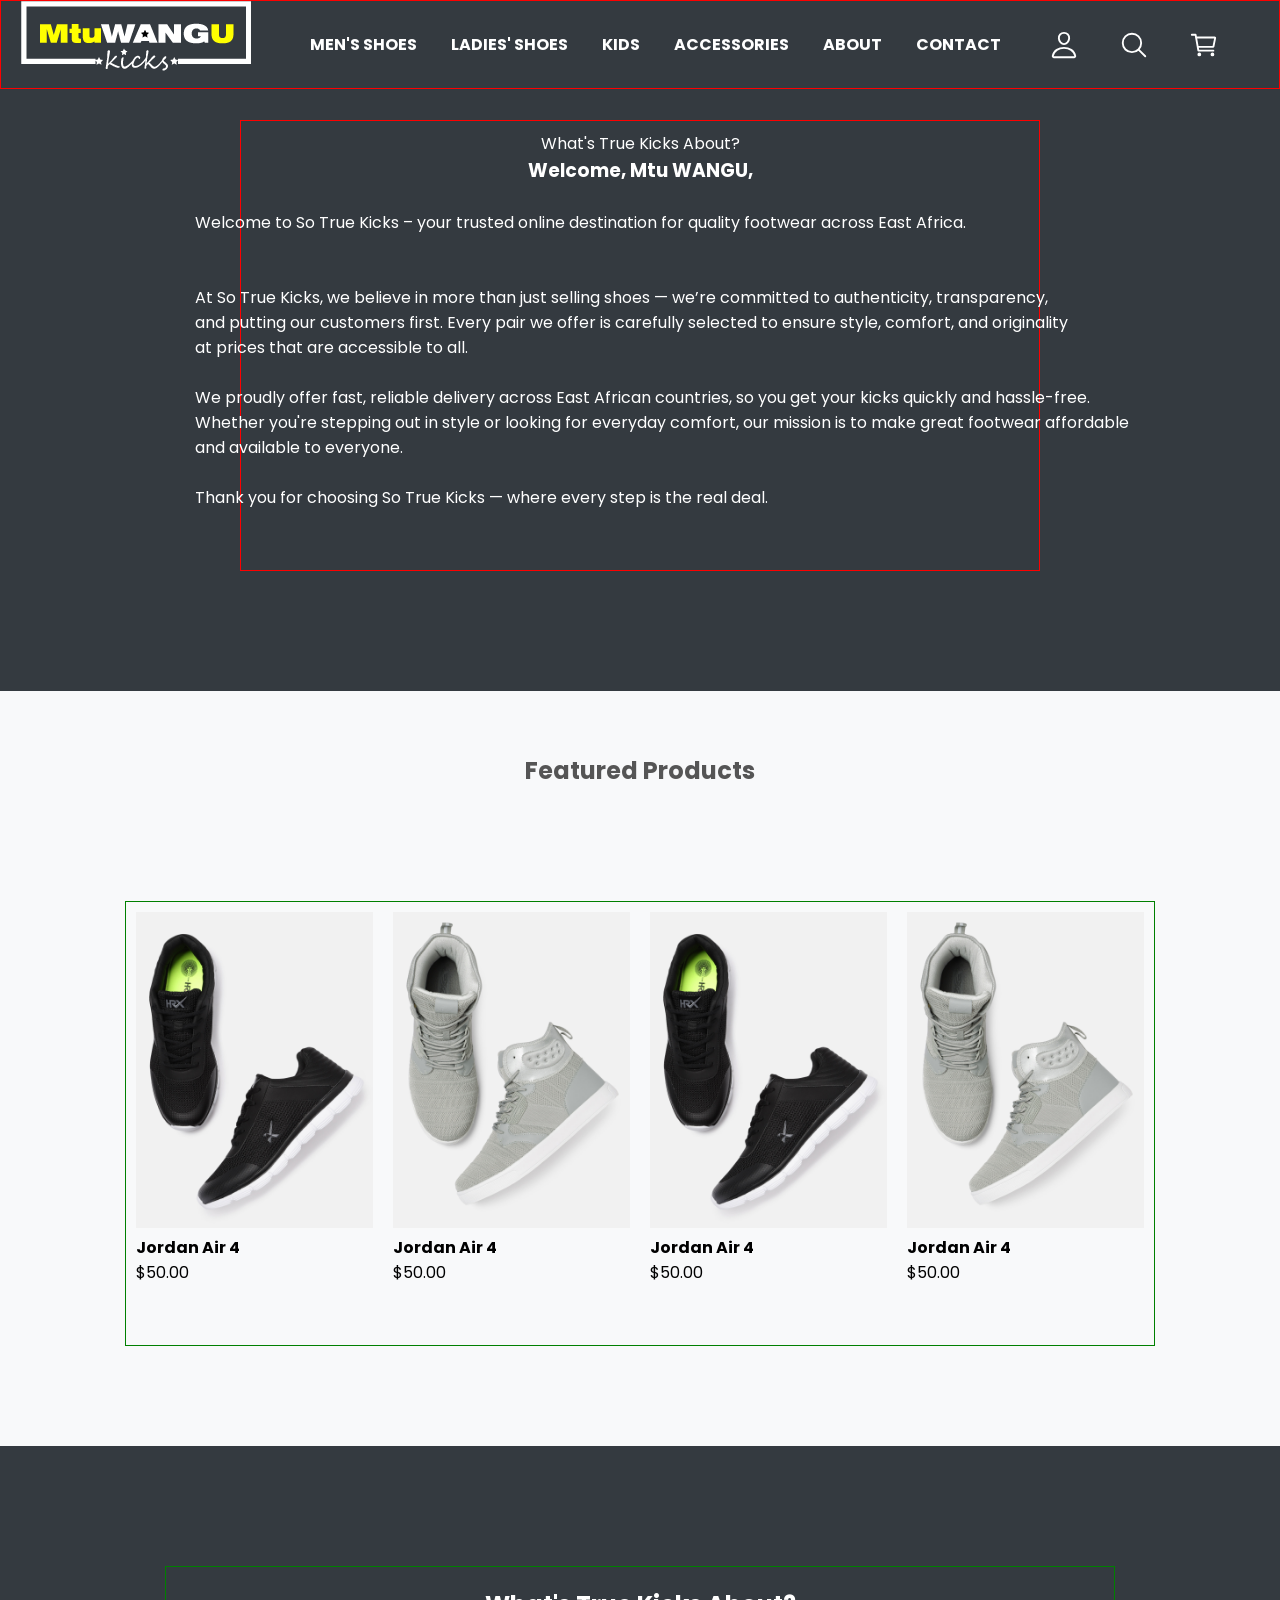
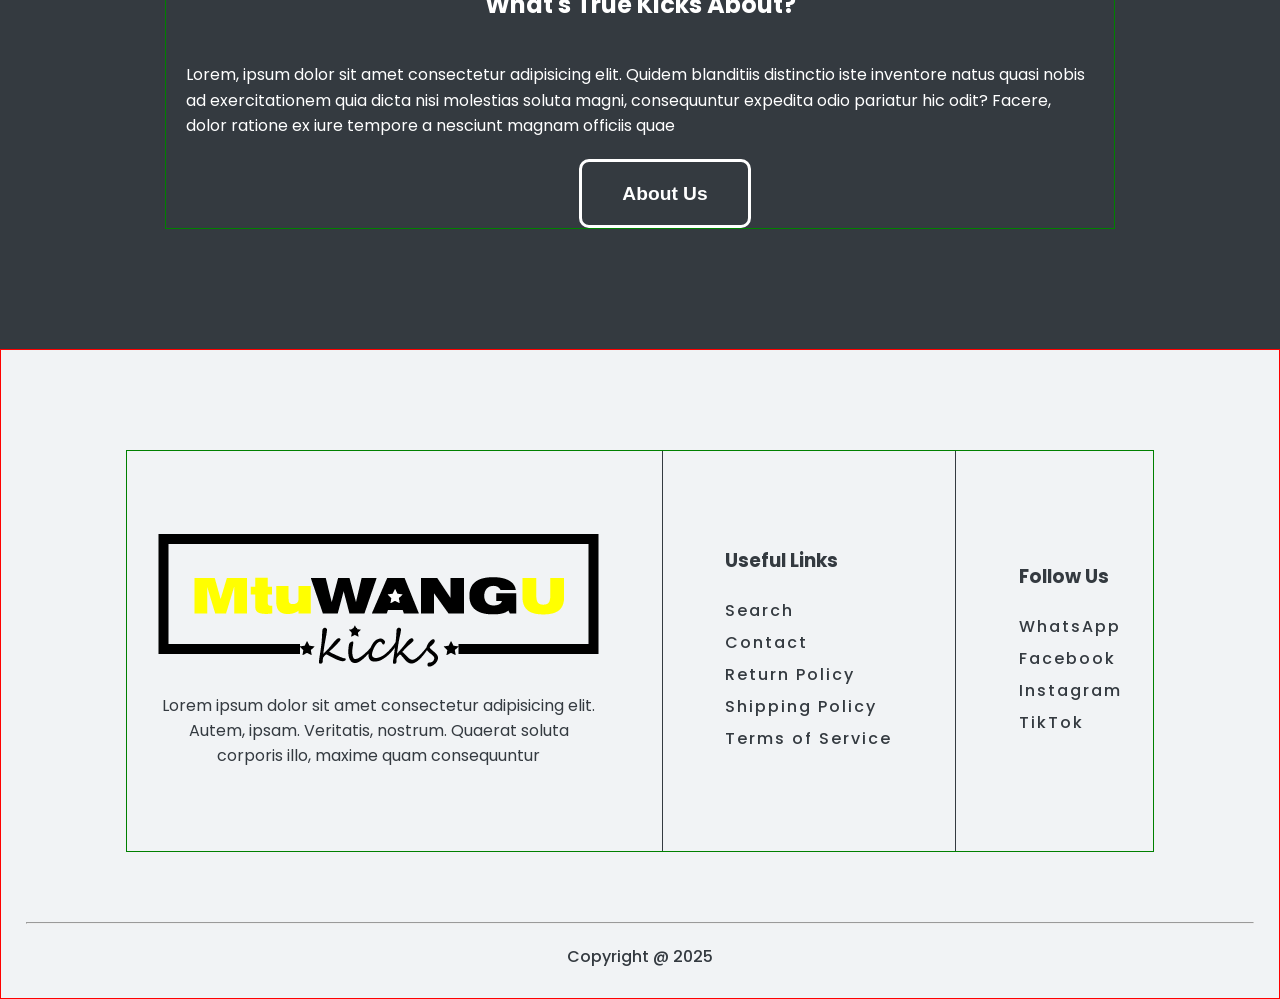
==== Frontend/about.html @ 8e501527 "first commit" ====
<!DOCTYPE html>
<html lang="en">
<head>
    <meta charset="UTF-8">
    <meta name="viewport" content="width=device-width, initial-scale=1.0">
    <title>TrueKicks</title>
    <!-- Always put the font links before CSS link  -->
    <link rel="preconnect" href="https://fonts.googleapis.com">
    <link rel="preconnect" href="https://fonts.gstatic.com" crossorigin>
    <link href="https://fonts.googleapis.com/css2?family=Fira+Code:wght@300..700&family=Poppins:ital,wght@0,100;0,200;0,300;0,400;0,500;0,600;0,700;0,800;0,900;1,100;1,200;1,300;1,400;1,500;1,600;1,700;1,800;1,900&display=swap" rel="stylesheet">

    <link rel="stylesheet" href="style.css">
</head>
<body>
    <!-- HEADER -->
    
        <div class="navbar">
            <div class="logo">
                <a href="index.html"><img src="iMAGES/mw_logo-white.png" alt="logo"></a>
                
            </div>
            <nav>
                <ul>
                    
                    <li><a href="">MEN'S SHOES</a></li>
                    <li><a href="">LADIES' SHOES</a></li>
                    <li><a href="">KIDS</a></li>
                    <li><a href="">ACCESSORIES</a></li>
                    <li><a href="">ABOUT</a></li>
                    <li><a href="contact.html">CONTACT</a></li>
                </ul>
            </nav>
            <div class="nav-ends">
                    <img class="nav-svg" src="iMAGES/user.svg" alt="user-profile" >
                    <img class="nav-svg" src="iMAGES/search.svg" alt="search" >
                    <img class="nav-svg" src="iMAGES/cart.svg" alt="cart" >
            </div>
       
        </div>

    
    <!-- FEATURED CATEGORIES -->

    

    <!-- DELIVERY | SERVICE 24/7 | GREAT OFFERS AVAILABLE -->


    <!-- ABOUT SECTION- THE WHY, WHAT , WHO, HOW  -->
    <div class="aboutUS-section">
        <div class="aboutUS">
        <p>What's True Kicks About?</p>
        <h3> Welcome, Mtu WANGU,</h3>
    <pre>

            Welcome to So True Kicks – your trusted online destination for quality footwear across East Africa.


            At So True Kicks, we believe in more than just selling shoes — we’re committed to authenticity, transparency, 
            and putting our customers first. Every pair we offer is carefully selected to ensure style, comfort, and originality 
            at prices that are accessible to all.

            We proudly offer fast, reliable delivery across East African countries, so you get your kicks quickly and hassle-free. 
            Whether you're stepping out in style or looking for everyday comfort, our mission is to make great footwear affordable 
            and available to everyone.

            Thank you for choosing So True Kicks — where every step is the real deal.

    </pre>
    </div>

    </div>
    


    <!-- FEATURED PRODUCTS -->

    <div class="small-container">
        <h2 class="headings">Featured Products</h2>
        <div class="row">
            <div class="col-4">
                <img src="iMAGES/product-2.jpg" alt="" width="300px">
                <h4>Jordan Air 4</h4>
                <p>$50.00</p>
            </div>
            <div class="col-4">
                <img src="iMAGES/product-5.jpg" alt="" width="300px">
                <h4>Jordan Air 4</h4>
                <p>$50.00</p>
            </div>
            <div class="col-4">
                <img src="iMAGES/product-2.jpg" alt="" width="300px">
                <h4>Jordan Air 4</h4>
                <p>$50.00</p>
            </div>
            <div class="col-4">
                <img src="iMAGES/product-5.jpg" alt="" width="300px">
                <h4>Jordan Air 4</h4>
                <p>$50.00</p>
            </div>
        </div>
        

        <!-- LATEST PRODUCTS -->

       

        
           
        </div>

        <!-- Offers -->

        <div class="offer">
            <div class="small-container">
                <div class="row">
                    <h2 class="offer-h">What's True Kicks About? </h2>
                    <p class="offer-p">Lorem, ipsum dolor sit amet consectetur adipisicing elit. Quidem blanditiis distinctio iste inventore natus quasi nobis ad exercitationem quia dicta nisi molestias soluta magni, consequuntur expedita odio pariatur hic odit?
                    Facere, dolor ratione ex iure tempore a nesciunt magnam officiis quae</p>

                    <a href="" id="btn">About Us</a>
                </div>
            </div>
        </div>

        <!-- FOOTER -->

        <div class="footer">
            <div class="container">
                <div class="row">
                    <div class="footer-col-1">
                        <img src="iMAGES/mw_logo-black.png" alt="">
                        <p>Lorem ipsum dolor sit amet consectetur adipisicing elit. Autem, ipsam. Veritatis, nostrum.
                        Quaerat soluta corporis illo, maxime quam consequuntur </p>
                    </div>
                    <div class="vertical-line"></div>
                    <div class="useful-links">
                        <h3 class="footer-h">Useful Links</h3>
                        <ul>
                            <li><a href="">Search</a></li>
                            <li><a href="contact.html">Contact</a></li>
                            <li><a href="">Return Policy</a></li>
                            <li><a href="">Shipping Policy</a></li>
                            <li><a href="">Terms of Service</a></li>
                        </ul>
                    </div>
                    <div class="vertical-line"></div>
                    <div class="social-media">
                        <h3 class="footer-h">Follow Us</h3>
                        <ul>
                            <li><a href="">WhatsApp</a></li>
                            <li><a href="">Facebook</a></li>
                            <li><a href="">Instagram</a></li>
                            <li><a href="">TikTok</a></li>
                        </ul>
                    </div>
                </div>
                            <hr>
                <p class="copyright">Copyright @ 2025</p>
            </div>
        </div>

    
</body>
</html>
---- Frontend/style.css ----
/* 
    -------------- TYPOGRAPHY -------------
    FONT SIZES
    12px / 16px / 20px / 24px / 32px / 40px / 48px / 62px

    FONT WEIGHTS
    400 / 700 - Headings/Paragraphs

    LINE HEIGHTS
    1.2 / 1.5

    LETTER SPACING
    0 / -2px

    FONT FAMILY 
    Poppins


    -------------- COLORS -------------
    PRIMARY COLORS
    1. #f8f9fa


    SECONDARY COLORS
    1. #e9ecef

    TERTIARY COLORS

    GREY COLORS
    1. #343a40


    -------------- BORDER RADIUS -------------


    -------------- SPACING SYSTEM -------------
    5px / 10px / 15px / 20px / 25px / 30px / 40px / 50px / 60px / 70px / 80px / 90px / 100px / 125px / 150px / 200px / 250px / 300px / 400px / 500px

 */



 /* ---------------------- GLOBAL STYLES -------------------- */

* {
    padding: 0;
    margin: 0;
    box-sizing: border-box;
}
body {
    background-color: #fff;
    font-family: 'Poppins', sans-serif;
    background-color: #f8f9fa;
}
a {
    text-decoration: none;
    font-weight: 700;
    line-height: 1.2;
    color: #343a40;
}
#btn {
    padding: 20px 40px;
    /* background-color: red; */
    font-size: 1.2rem;
    border-radius: 10px;
    color: #fff;
    border: 3px solid white;

    font-weight: 600;
    background: transparent;


    margin-left: 50px;

    cursor: pointer;
    font-family: sans-serif;
    transition: 0.5s;
    position: relative;
    overflow: hidden;
    z-index: 1;

}
#btn::before {
    content: '';
    position: absolute;
    top: 0;
    left: 0;
    width: 0;
    height: 100%;
    background: white;
    transition: 0.5s;
    z-index: -1;
}
#btn:hover::before {
    width: 100%;
}
#btn:hover {
    color: #343a40;
}



/* --------- COMPONENTS ------------- */

/* put those things that are going to be reused here - btns */



/* ----------------- HEADER ------------------ */
.header {
    background-image: url(iMAGES/Shoe-Display-Ideas-17.jpg);
    background-size: cover;
    background-repeat: no-repeat;
    width: 100%;
    /* margin-bottom: 30px; */
    height: 80vh;
    margin-top: 0px;
    z-index: 1000;
    background-blend-mode: multiply; /*MAKES THE LINEAR GRADIENT TO BLEND WITH BG IMAGE*/
    background-color: rgba(0, 0, 0, .6);
}
.container {
    max-width: 1800px;
    margin: auto;
    padding-left: 25px;
    padding-right: 25px;
    width: 100%;
    /* height: 100vh;  */
    overflow: auto; /*THIS CORRECT VIEWPORT INCREASE AFTER POSITION: FIXED*/
}
.con-navbar {
    margin-bottom: 100px;
    width: 100%;
    background-color: transparent;
    margin-bottom: 300px;
}
.navbar {
    border: 1px solid red;
    display: flex;
    justify-content: space-between;
    align-items: center;

    position: sticky;
    top: 0;
    width: 100%;
    
    z-index: 1000; /*Makes things not to overlap into a fixed pstioned nav */
    position: fixed;
    top: 0;
    background-color: transparent;
    transition: background-color .4s ease-in-out; /* smooth transition*/
    left: 0;
    right: 0;
}
.navbar.scrolled {
    background-color: #343a40;
    width: 100%;
    opacity: 0.98;
    /* BELOW: MAKES THE HEADER EXTEND TO ENDS */
    left: 0;
    right: 0;
}
.linkNavs.scrolled {
    color: black;
}
#logo {
    height: 95px;
    padding: 0 20px;
}
.logo {
    width: 30px; 
    /* padding-left: 30px;  */
    padding: 0 20px;
}
nav {
    /*this two expressions take NAV to the right side of the site*/ 
    flex: 1;
    text-align: right;
    list-style: none;
    /* centering a div */
    display: flex;
    justify-content: center;
    align-items: center;
    color: white;
}

nav ul {
    display: inline-block;
    list-style-type: none;
    margin-left: 250px;
}
nav ul li {
    display: inline-block;
    margin-right: 10px;
}
nav ul li a {
    color: white;
    margin: 0 10px;
}
.nav-ends {
    display: flex;
    justify-content: center;
    align-items: center;
    margin-right: 40px;
    /* THIS FILTER PROPERTY CHANGES SVG ICON COLOR */
    filter: brightness(0) invert(1);
}
.nav-ends img {
    margin:  0px 20px ;
    width: 30px;
}
.nav-ends.scrolled{
    filter: brightness(0%);
}
.row {
    border: 1px solid green;
    display: flex;
    align-items: center;
    flex-wrap: wrap;
    justify-content: space-around;
    margin: 100px;
}
.col-2 {
    flex-basis: 50%;
    min-width: 300px;
    /* margin-bottom: 50px; */
   
}

/* HERO SECTION */
.hero {
    border: 1px solid purple;
}
.hero-heading {
    color: white;
    font-weight: 900;
    margin-bottom: 30px;
    letter-spacing: 2px;
}
.hero-p {
    color: white;
    margin-bottom: 90px;
    margin-left: 50px;
    font-weight: 600;
    letter-spacing: 2px;
    font-size: x-large;

}

.hyphen {
    padding: 20px;
    filter: brightness(1) invert(0);
}
.mtuwangu {
    color: yellow;
}


/* DELIVERY | SERVICE 24/7 | GREAT OFFERS AVAILABLE  */
.services {
    width: 100%;
    padding: 10px 40px;
    background-color: #343a40;
    margin-bottom: 100px;
    flex-basis: 30px;
    text-align: center;
}
.delivery {
    color: yellow;
    line-height: 1.4;
    font-weight: 700;
}
.service-time h2{
    color: yellow;
    margin-bottom: 20px;
}
.service-time p {
    color: white;
    font-weight: 400;
    line-height: 1.9;
}
.offers-avail h2{
    color: yellow;
    margin-bottom: 20px;
}
.offers-avail p {
    color: white;
    font-weight: 400;
    line-height: 1.9;
}

/* ---------- FEATURED PRODUCTS ---------- */


.col-3 {
    /* width: 80px; */
    max-width: 1000px;

           /* from out */
    flex-basis: 30%;
    min-width: 250px;
    margin-bottom: 30px;
}

/* .col-3 img {
    width: 300px;
    margin: 30px;
} */
 .col-3 img {
    width: 100%;
 }
 .col-3:hover {
    /*Makes the images to shake on Y-asix*/
    transform: translateY(-6px);
}
 .headings {
    text-align: center;
    margin: 0 auto 80px;
    position: relative;
    line-height: 60px;
    color: #555;
}
.headings::after {
    content: '';
    /* background: #ff523b; */
    width: 80px;
    height: 5px;
    border-radius: 5px;
    position: absolute;
    bottom: 0;
    left: 50%;
    transform: translateX(-50%);
}
 .small-container {
    max-width: 1380px;
    margin: auto;
    padding-left: 25px;
    padding-right: 25px;
}
.col-4 {
    flex-basis: 25%;
    padding: 10px;
    min-width: 200px;
    margin-bottom: 50px;
    transition: transform 0.5s;
}
.col-4 img {
    width: 100%;
}
.col-4:hover {
    /*Makes the images to shake on Y-asix*/
    transform: translateY(-6px);
}


/* ------OFFER -------- */

.offer { 
    background-color: #343a40;
    padding: 20px 40px;

    
}
.offer-h{
    margin: 20px;
    color: #fff;
}
.offer-p{
    margin: 20px;
    line-height: 1.6;
    color: #fff;
}
#btn-cta {
    padding: 10px 30px;
    border: 3px solid white;
    border-radius: 10px;
    color: #fff;
}

/* ------- FOOTER --------- */

.footer {
    width: 100%;
    border: 1px solid red;
    background-color: #f1f3f5;
    padding: 0px 0 20px;
    color: #fff;
    height: 650px;
    /* position: fixed; */

}
.footer-h {
    color: #343a40;
    margin-bottom: 20px;
}
.footer-col-1 {
    flex-basis: 50px;
    color: #343a40;
    text-align: center;
}
.footer .row {
    margin-bottom: 70px;
}
.vertical-line {
    width: 1px;
    height: 400px;
    background-color: #343a40;
}
.copyright {
    text-align: center;
    margin: 20px;
    font-weight: 500;
    color: #343a40;
}
.social-media ul li{
    list-style: none;
}
.social-media ul li a {
    color: #343a40;
    letter-spacing: 2px;
    font-weight: 500;
    line-height: 2;
}
.useful-links ul li{
    list-style: none;
}
.useful-links ul li a {
    color: #343a40;
    letter-spacing: 2px;
    font-weight: 500;
    line-height: 2;
}

/* CONTACT FORM CSS  */

.contact-con {
    border: 1px solid #343a40;
    margin: 40px 500px;
    display: block;
}
.contact-div {
 /* border: 1px solid red; */
 display: inline-block;
 align-items: center;
 margin-left: 40%;
 margin-bottom: 30px;
}
.contact-div h2 {
    font-weight: 700;
    margin: 10px;
    line-height: 2;
    align-items: center;
}
.contact-div h4 {
    font-weight: 600;
    align-items: center;
    line-height: 1.9;
}
.contact-div .infoEmail {
    margin-left: -20%;
    margin-bottom: 10px;
}
.tel {
    font-weight: 500;
    margin-left: 5px;
}

.contact-form {
    display: block;
}
input {
    margin: 10px 40px ;
    font-size: 20px;
}
#nameU {
    width: 350px;
    height: 50px;
    padding: 5px;
}
#emailU {
    width: 330px;
    height: 50px;
    padding: 5px;
}
textarea {
    display: block;
    width: 90%;
    margin: 40px;
    padding: 10px;
}


/* ABOUT TRUEKICKS {THIS IS THE ABOUT SECTION CSS */

.aboutUS-section {
    width: 100%;
    padding: 20px;
    background-color: #343a40;
    margin-bottom: 50px;
    background-size: contain;
}
.aboutUS {
    border: 1px solid red;
    padding: 10px;
    width: 800px;
    color: #fff;
    display: flex;
    flex-direction: column;
    align-items: center;
    justify-content: center;
    margin: 100px auto;
}
.aboutUS pre{
    font-family: 'Poppins', sans-serif;
    padding-left: 0px;
}
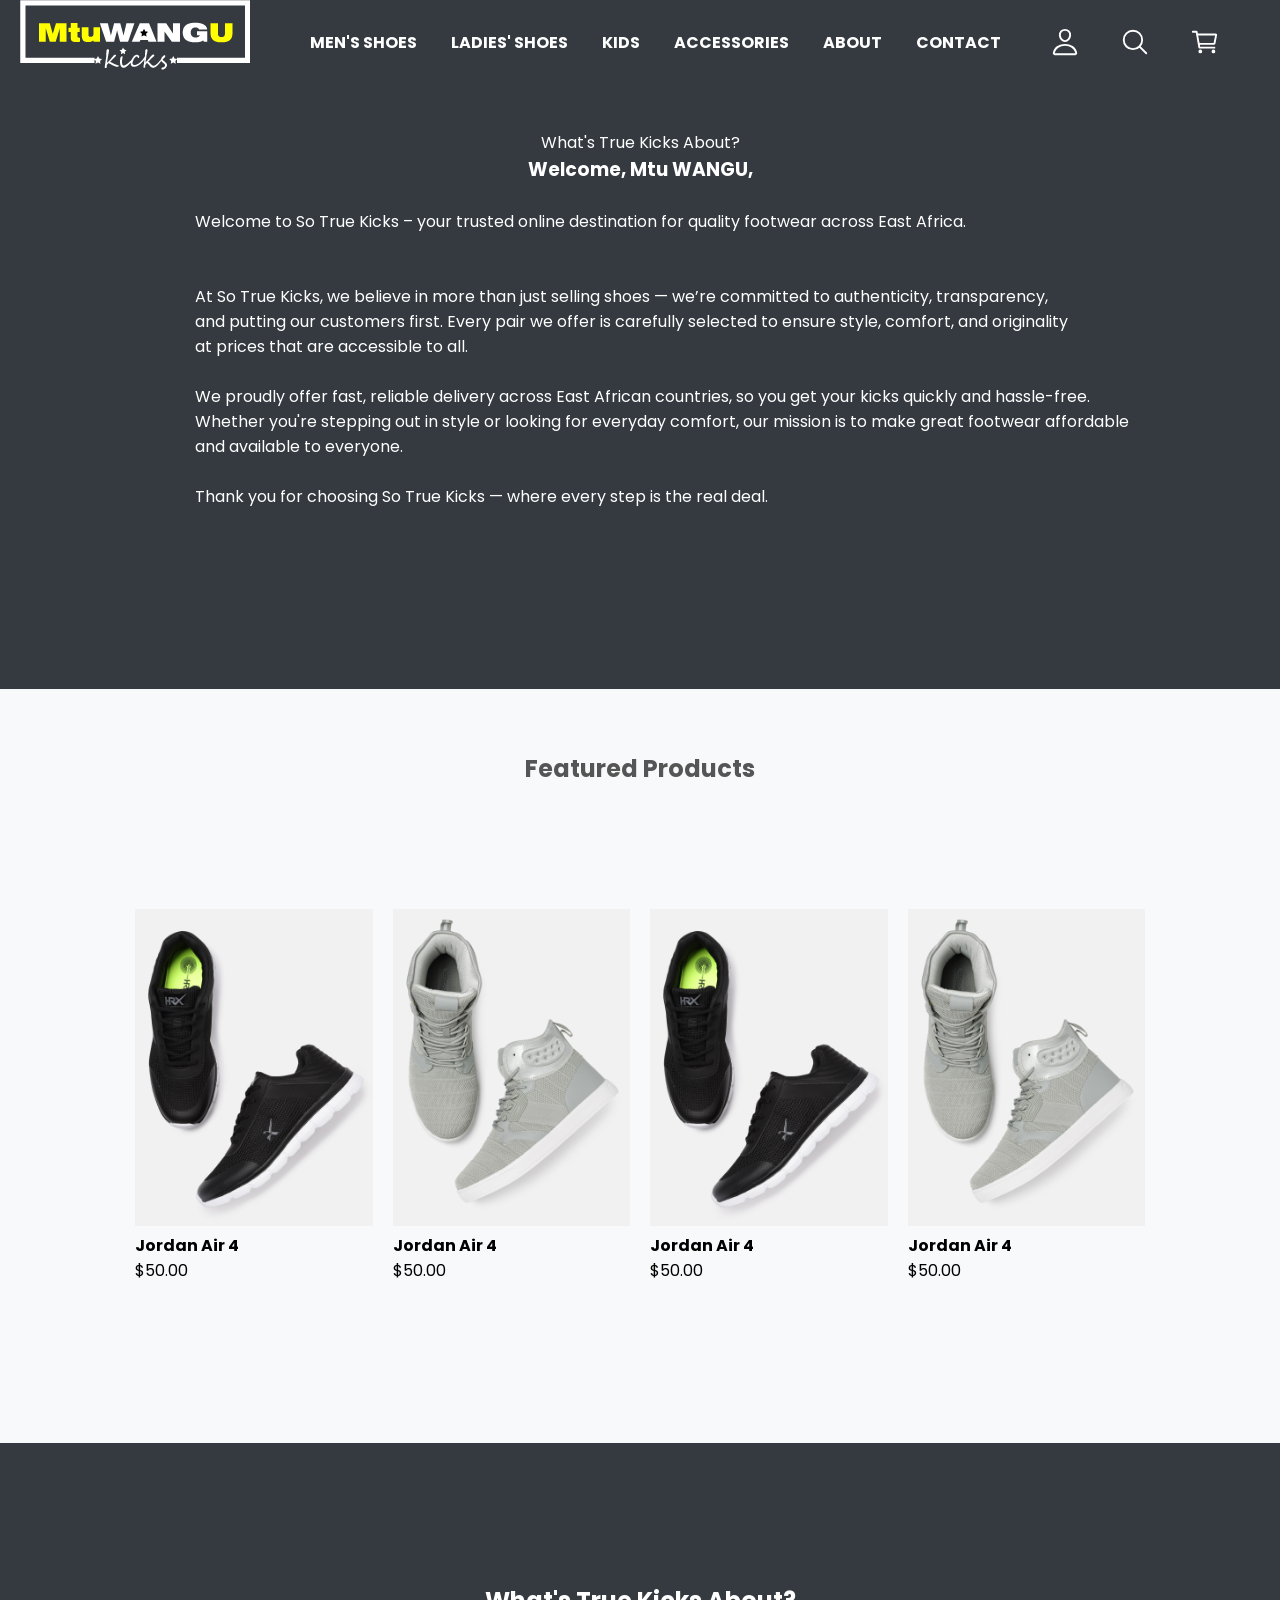
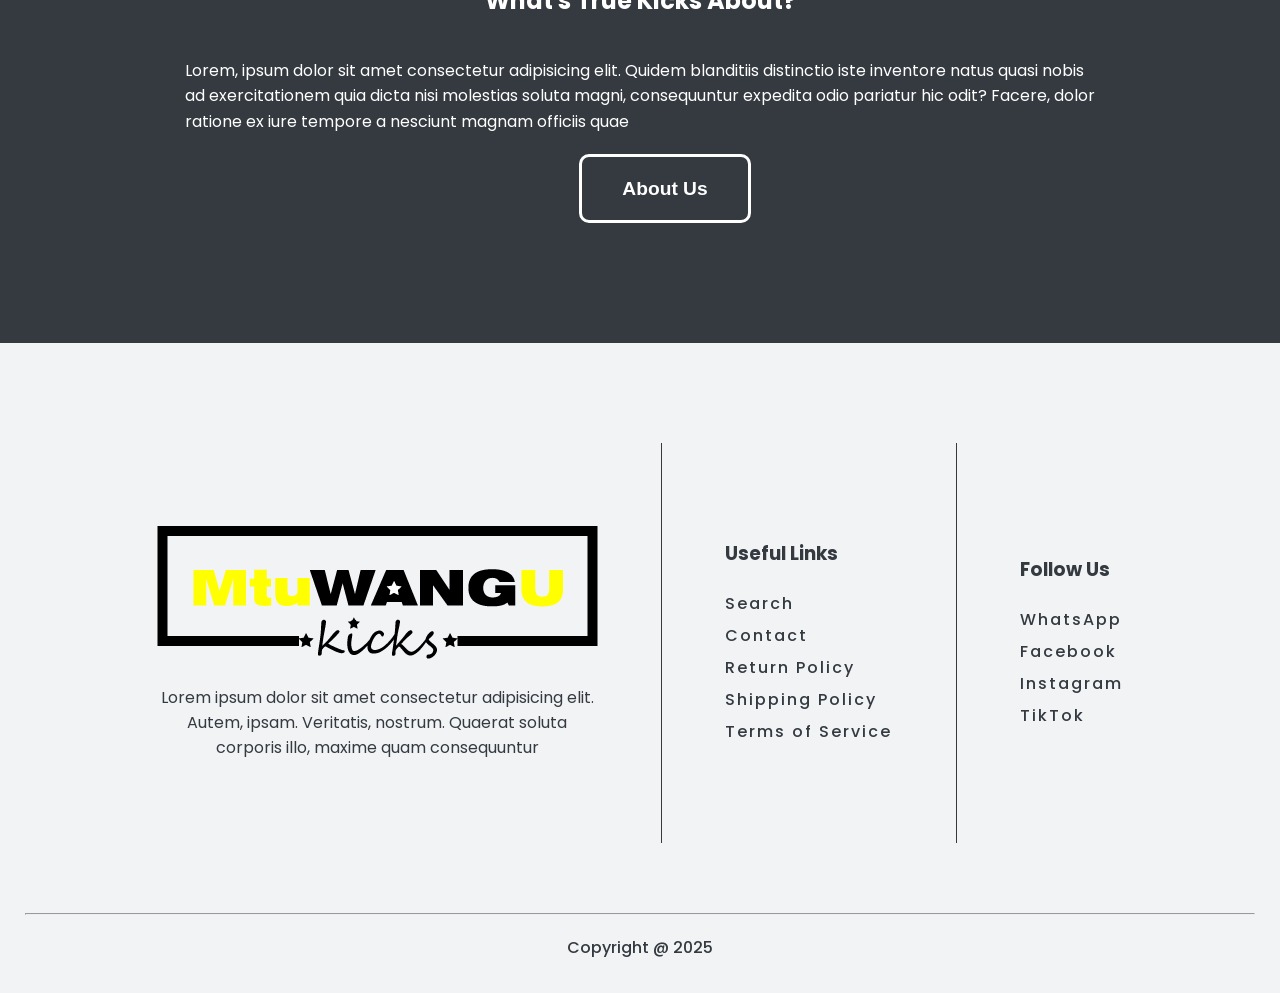
==== commit bd8c7f51: "Changed a few things in the project - removed borders" ====
--- a/Frontend/about.html
+++ b/Frontend/about.html
@@ -3,7 +3,7 @@
 <head>
     <meta charset="UTF-8">
     <meta name="viewport" content="width=device-width, initial-scale=1.0">
-    <title>TrueKicks</title>
+    <title>Mtu Wangu Kicks</title>
     <!-- Always put the font links before CSS link  -->
     <link rel="preconnect" href="https://fonts.googleapis.com">
     <link rel="preconnect" href="https://fonts.gstatic.com" crossorigin>
@@ -160,6 +160,6 @@
             </div>
         </div>
 
-    
+    <script src="main.js"></script>
 </body>
 </html>
--- a/Frontend/style.css
+++ b/Frontend/style.css
@@ -135,7 +135,6 @@
     margin-bottom: 300px;
 }
 .navbar {
-    border: 1px solid red;
     display: flex;
     justify-content: space-between;
     align-items: center;
@@ -168,8 +167,9 @@
     padding: 0 20px;
 }
 .logo {
+    display: flex; 
+    align-items: center;
     width: 30px; 
-    /* padding-left: 30px;  */
     padding: 0 20px;
 }
 nav {
@@ -213,7 +213,6 @@
     filter: brightness(0%);
 }
 .row {
-    border: 1px solid green;
     display: flex;
     align-items: center;
     flex-wrap: wrap;
@@ -228,9 +227,7 @@
 }
 
 /* HERO SECTION */
-.hero {
-    border: 1px solid purple;
-}
+
 .hero-heading {
     color: white;
     font-weight: 900;
@@ -381,7 +378,6 @@
 
 .footer {
     width: 100%;
-    border: 1px solid red;
     background-color: #f1f3f5;
     padding: 0px 0 20px;
     color: #fff;
@@ -434,12 +430,10 @@
 /* CONTACT FORM CSS  */
 
 .contact-con {
-    border: 1px solid #343a40;
     margin: 40px 500px;
     display: block;
 }
 .contact-div {
- /* border: 1px solid red; */
  display: inline-block;
  align-items: center;
  margin-left: 40%;
@@ -489,6 +483,12 @@
     padding: 10px;
 }
 
+/* --- CONTACT.HTML --- */
+.top {
+    height: 102px;
+    width: 100%;
+    background-color: #343a40;
+}
 
 /* ABOUT TRUEKICKS {THIS IS THE ABOUT SECTION CSS */
 
@@ -500,7 +500,6 @@
     background-size: contain;
 }
 .aboutUS {
-    border: 1px solid red;
     padding: 10px;
     width: 800px;
     color: #fff;
